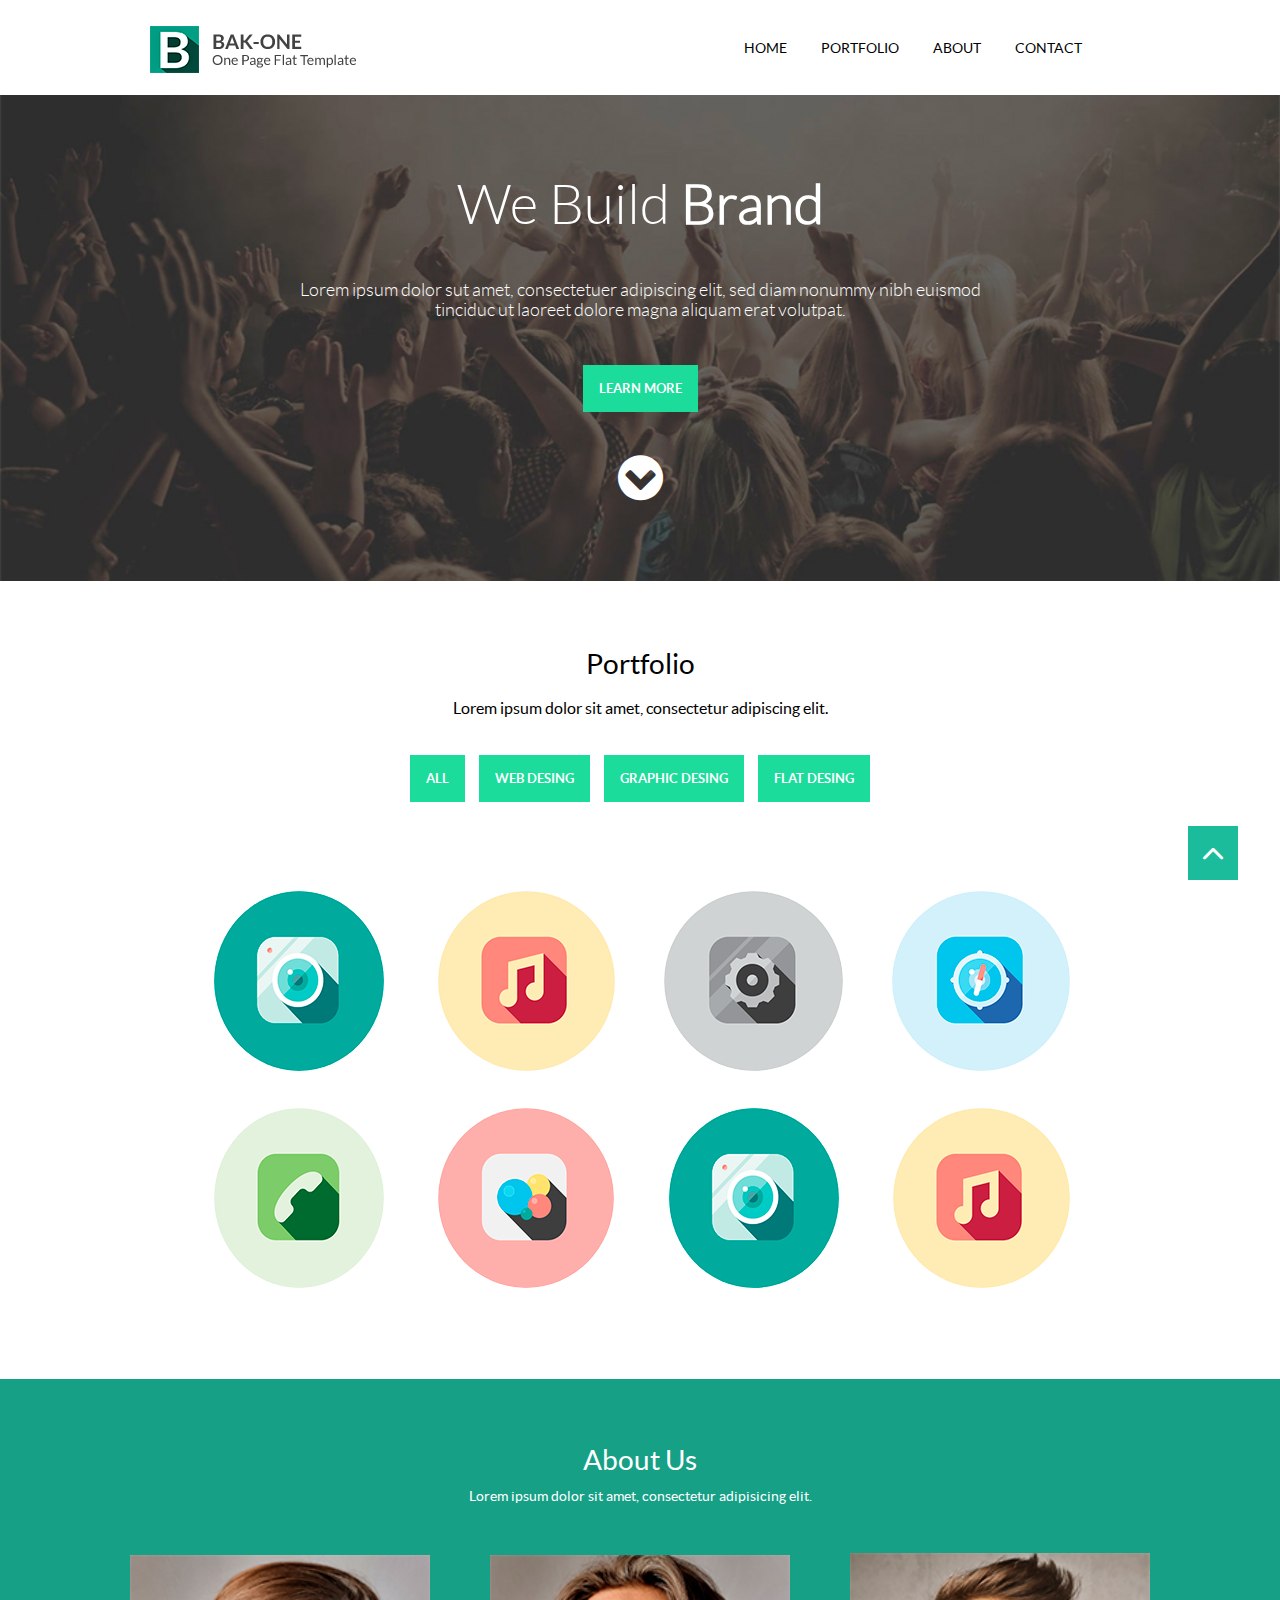
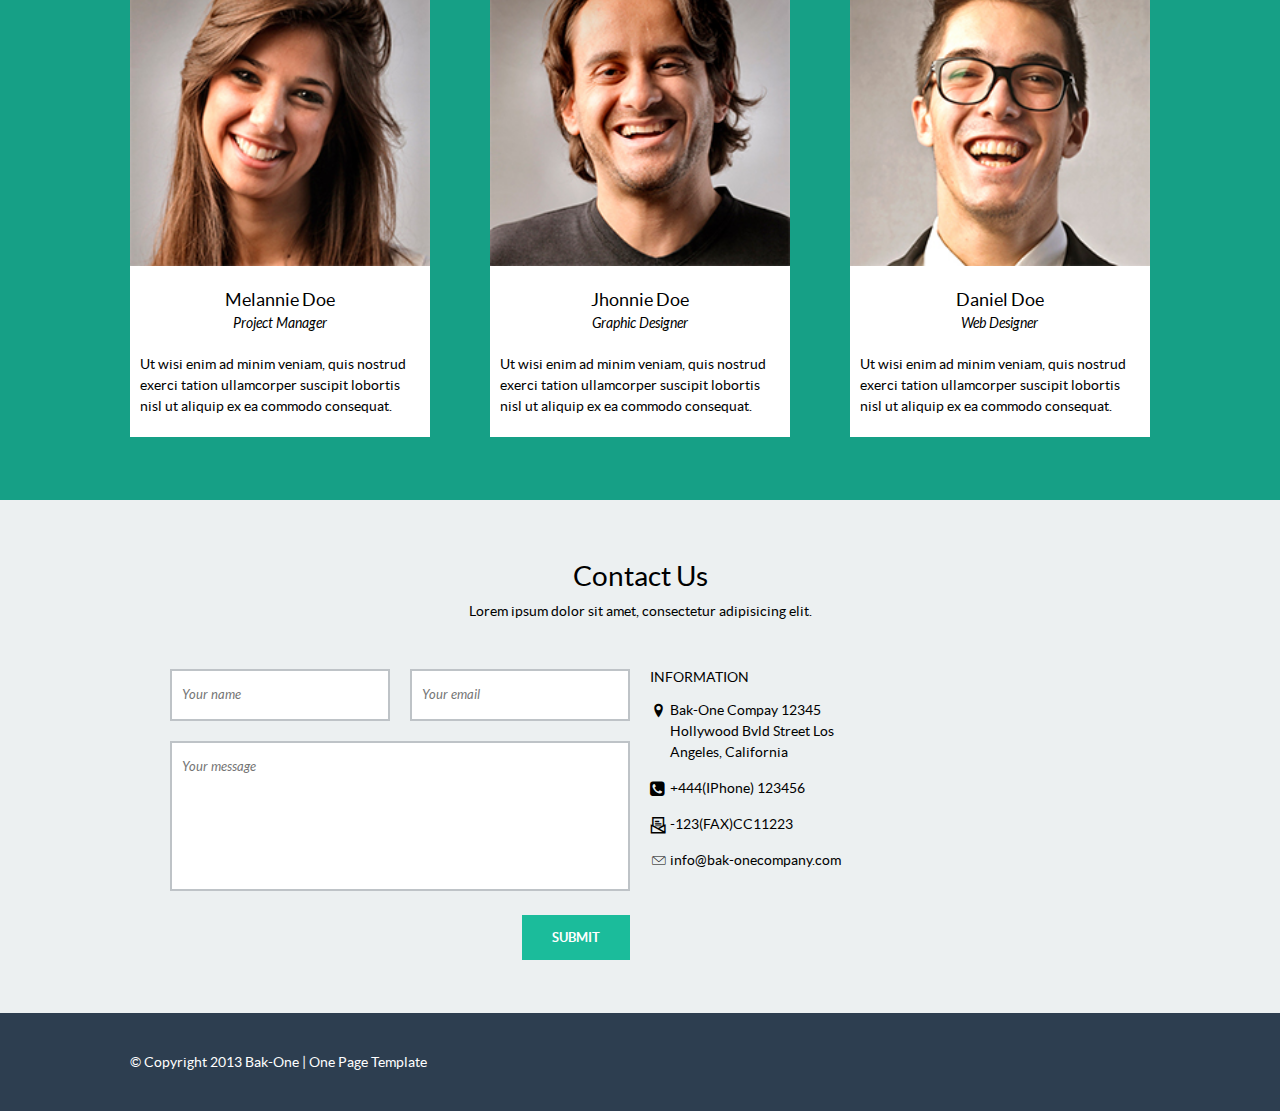
==== index.html @ 8ab2c589 "first commit" ====
<!DOCTYPE html>
<html lang="ru">
<head>
	<meta charset="UTF-8">
	<meta name="viewport" content="width=device-width,initial-scale=1">
	<title>Document</title>
	<link rel="stylesheet" href="css/style.css">
</head>
<body>
	<div class="wapper">
		<header>
			<section class="navbar container">
				<div class="logo">
					<a href="#"><img src="image/logo.png" alt="logo"></a>
				</div>
				<div class="nav">
					<ul>
						<li class="item"><a href="#">home</a></li>
						<li class="item"><a href="#">portfolio</a></li>
						<li class="item"><a href="#">about</a></li>
						<li class="item"><a href="#">contact</a></li>
					</ul>
				</div>
				<div class="hamburger-menu">
					<input id="menu-toggle" type="checkbox"/>
					<label class="menu-btn"	for="menu-toggle">
						<span></span>
					</label>
					<ul class="menu-box">
						<li class="item"><a href="#">home</a></li>
						<li class="item"><a href="#">portfolio</a></li>
						<li class="item"><a href="#">about</a></li>
						<li class="item"><a href="#">contact</a></li>
					</ul>
				</div>
			</section>
			<div class="up-arrow"><a  class="icon-up-arrow" href="#"></a></div>
			<section class="jumbotron">
				<div class="container">
					<div class="text">
						<h1>We Build <span>Brand</span></h1>
						<p> Lorem ipsum dolor sut amet, consectetuer adipiscing elit, sed diam nonummy nibh euismod tinciduc ut laoreet dolore magna aliquam erat volutpat.
						</p>
						<a href="#">learn more</a>	
						<div><a class="icon-down" href="#down"></a></div>			
					</div>
				</div>
			</section>
		</header>
		<main>
			<section class="portfolio clearfix container">
				<div class="title">
					<div class="title-port">
						<a name="down" href="#"></a>
						<h1>Portfolio</h1>
						<span>Lorem ipsum dolor sit amet, consectetur adipiscing elit.</span>
					</div>
					<ul>
						<li class="nav-filtr"><a href="#">all</a></li>
						<li class="nav-filtr"><a href="#">web desing</a></li>
						<li class="nav-filtr"><a href="#">graphic desing</a></li>
						<li class="nav-filtr"><a href="#">flat desing</a></li>
					</ul>
				</div>
				<div class="all-col">
					<ul>
						<div class="col">
							<li>
								<a href="#"><img src="image/col-1.png" alt="">
									<div class="search icon-search">
										<div class="t-search">
											<p>Exsample Title</p>
											<p>Web Desing</p>
										</div>
									</div>
									
								</a>
							</li>
						</div>
						<div class="col">
							<li>
								<a href="#"><img src="image/col-2.png" alt="">
									<div class="search icon-search">
										<div class="t-search">
											<p>Exsample Title</p>
											<p>Web Desing</p>
										</div>
									</div>
								</a>
							</li>
						</div>
						<div class="col">
							<li>
								<a href="#"><img src="image/col-3.png" alt="">
									<div class="search icon-search">
										<div class="t-search">
											<p>Exsample Title</p>
											<p>Web Desing</p>
										</div>
									</div>
								</a>
							</li>
						</div>
						<div class="col">
							<li>
								<a href="#"><img src="image/col-4.png" alt="">
									<div class="search icon-search">
										<div class="t-search">
											<p>Exsample Title</p>
											<p>Web Desing</p>
										</div>
									</div>
								</a>
							</li>
						</div>
						<div class="col">
							<li>
								<a href="#"><img src="image/col-5.png" alt="">
									<div class="search icon-search">
										<div class="t-search">
											<p>Exsample Title</p>
											<p>Web Desing</p>
										</div>
									</div>
								</a>
							</li>
						</div>
						<div class="col">
							<li>
								<a href="#"><img src="image/col-6.png" alt="">
									<div class="search icon-search">
										<div class="t-search">
											<p>Exsample Title</p>
											<p>Web Desing</p>
										</div>
									</div>
								</a>
							</li>
						</div>
						<div class="col">
							<li>
								<a href="#"><img src="image/col-7.png" alt="">
									<div class="search icon-search">
										<div class="t-search">
											<p>Exsample Title</p>
											<p>Web Desing</p>
										</div>
									</div>
								</a>
							</li>
						</div>
						<div class="col">
							<li>
								<a href="#"><img src="image/col-8.png" alt="">
									<div class="search icon-search">
										<div class="t-search">
											<p>Exsample Title</p>
											<p>Web Desing</p>
										</div>
									</div>
								</a>
							</li>
						</div>
					</ul>
				</div>
			</section>
			<section class=" section-2 clearfix ">
			<div class="container">
				<div class="about-us">
					<h2>About Us</h2>	
					<p>Lorem ipsum dolor sit amet, consectetur adipisicing elit.</p>
				</div>
				<div class="all-people">				
					<div class="col-ava">
						<div class="staff">
							<div class="photo"><img src="image/ava-1.jpg" alt="Melannie Doe">
								<div class="social-holder">
									<ul>
										<li class="network"><a href="#"><i class="icon-fb"></i></a></li>
										<li class="network"><a href="#"><i class="icon-tw"></i></a></li>
										<li class="network"><a href="#"><i class="icon-google"></i></a></li>
										<li class="network"><a href="#"><i class="icon-global"></i></a></li>
									</ul>
								</div>
							</div>
							<div>
								<h3>Melannie Doe</h3><p>Project Manager</p>
								<span>Ut wisi enim ad minim veniam, quis nostrud exerci tation ullamcorper suscipit lobortis nisl ut aliquip ex ea commodo consequat.</span>	
							</div>
						</div>	
					</div>
					<div class="col-ava">
						<div class="staff">						
							<div class="photo"><img src="image/ava-2.jpg" alt="Jhonie Doe">
								<div class="social-holder">
									<ul>
										<li class="network"><a href="#"><i class="icon-fb"></i></a></li>
										<li class="network"><a href="#"><i class="icon-tw"></i></a></li>
										<li class="network"><a href="#"><i class="icon-google"></i></a></li>
										<li class="network"><a href="#"><i class="icon-global"></i></a></li>
									</ul>
								</div>
							</div>	
							<div>	
								<h3>Jhonnie Doe</h3><p>Graphic Designer</p>
								<span>Ut wisi enim ad minim veniam, quis nostrud exerci tation ullamcorper suscipit lobortis nisl ut aliquip ex ea commodo consequat.</span>
							</div>
						</div>					
					</div>
					<div class="col-ava">
						<div class="staff">						
							<div class="photo"><img src="image/ava-3.jpg" alt="Daniel Doe">
								<div class="social-holder">
									<ul>
										<li class="network"><a href="#"><i class="icon-fb"></i></a></li>
										<li class="network"><a href="#"><i class="icon-tw"></i></a></li>
										<li class="network"><a href="#"><i class="icon-google"></i></a></li>
										<li class="network"><a href="#"><i class="icon-global"></i></a></li>
									</ul>
								</div>
							</div>
							<div>
								<h3>Daniel Doe</h3>	
								<p>Web Designer</p>
								<span>Ut wisi enim ad minim veniam, quis nostrud exerci tation ullamcorper suscipit lobortis nisl ut aliquip ex ea commodo consequat.</span>
							</div>
						</div>			
					</div>					
				</div>
			</div>	
			</section>	
			<section class=" section-3 clearfix ">
				<div class="contact-us container">
					<div class="description">
						<h2>Contact Us</h2>
						<p>Lorem ipsum dolor sit amet, consectetur adipisicing elit.</p>
					</div>
					<div class="form-info">
						<div class="contact-col">
							<form action="#">
								<div class="row-date">
									<div class="col-date">
										<input class="date" type="text" placeholder="Your name">
									</div>
									<div class="col-date">
										<input class="date" type="email" placeholder="Your email">
									</div>
								</div>
								<textarea name="text" id="textarea" placeholder="Your message" cols="30"></textarea>
								<div class="btn"><input class="submit" type="submit" value="submit"></div>					
							</form>
						</div>
						<div class="contact-col">
							<div class="col-info">
								<h4>information</h4>
								<ul>
									<li class="information"><i class=" icon icon-location"></i><a href="#">Bak-One Compay 12345 Hollywood Bvld Street Los Angeles, California</a></li>
									<li class="information"><i class="icon icon-phone"></i><a href="#">+444(IPhone) 123456</a></li>
									<li class="information"><i class="icon icon-fax"></i><a href="#">-123(FAX)CC11223</a></li>
									<li class="information"><i class="icon icon-mail"></i><a href="#">info@bak-onecompany.com</a></li>
								</ul>
							</div>
						</div>
					</div>							
				</div>
			</section>	
			<footer class="clearfix">
				<div class="container"><a class="copy" href="#">&copy Copyright 2013 Bak-One | One Page Template</a></div>			
			</footer>	
		</main>		
	</div>	
</body>
</html>
---- css/style.css ----
* {
	margin: 0;
	padding: 0;
	box-sizing: border-box;
	/*../fonts/icomoon*/
}

@font-face {
  font-family: 'icomoon';
  src:  url('../fonts/icomoon/icomoon.eot?9xxad3');
  src:  url('../fonts/icomoon/icomoon.eot?9xxad3#iefix') format('embedded-opentype'),
    url('../fonts/icomoon/icomoon.ttf?9xxad3') format('truetype'),
    url('../fonts/icomoon/icomoon.woff?9xxad3') format('woff'),
    url('../fonts/icomoon/icomoon.svg?9xxad3#icomoon') format('svg');
  font-weight: normal;
  font-style: normal;
  font-display: block;
}

[class^="icon-"], [class*=" icon-"] {
  /* use !important to prevent issues with browser extensions that change fonts */
  font-family: 'icomoon' !important;
  speak: none;
  font-style: normal;
  font-weight: normal;
  font-variant: normal;
  text-transform: none;
  line-height: 1;

  /* Better Font Rendering =========== */
  -webkit-font-smoothing: antialiased;
  -moz-osx-font-smoothing: grayscale;
}

.icon-up-arrow:before {
  content: "\e906";
}
.icon-fax:before {
  content: "\e905";
}
.icon-down:before {
  content: "\e907";
}
.icon-phone:before {
  content: "\e901";
}
.icon-mail:before {
  content: "\e902";
}
.icon-global:before {
  content: "\e904";
}
.icon-location:before {
  content: "\e903";
}
.icon-google:before {
  content: "\e900";
}
.icon-search:before {
  content: "\e986";
}
.icon-fb:before {
  content: "\ea90";
}
.icon-tw:before {
  content: "\ea96";
}

.icon-search:before {
	opacity: 0.5;
	display: inline-block;
	vertical-align: top;
	font-size: 25px;
  	content: "\e986";
  	border: 1px solid rgba(64, 64, 64, 0.5);
    border-radius: 50%;
    padding: 10px;
    background: rgba(64, 64, 64, 0.5);
    color: #fff;
  }

 .icon-up-arrow {
 	position: fixed;
 	z-index: 1;
 	right: 0;
 	bottom: 0;
 	margin:20px 42px;
 	background-color: red;
 	padding:17px 15px;
 	font-size: 20px;
 	text-decoration: none;
 	color: #fff;
 	background-color:rgb(27, 188, 155);
 }

.icon-location:before, .icon-phone:before, .icon-fax:before, .icon-mail:before{ 
  font-size: 17px;
  vertical-align: middle;
}
/*! Generated by Font Squirrel (https://www.fontsquirrel.com) on November 17, 2019 */
@font-face {
    font-family: 'Lato Bold';
    src: url('../fonts/lato/lato-bold-webfont.eot');
    src: url('../fonts/lato/lato-bold-webfont.eot?#iefix') format('embedded-opentype'),
         url('../fonts/lato/lato-bold-webfont.woff2') format('woff2'),
         url('../fonts/lato/lato-bold-webfont.woff') format('woff'),
         url('../fonts/lato/lato-bold-webfont.ttf') format('truetype'),
         url('../fonts/lato/lato-bold-webfont.svg#latobold') format('svg');
    font-weight: normal;
    font-style: normal;

}

@font-face {
    font-family: 'Lato Italic';
    src: url('../fonts/lato/lato-italic-webfont.eot');
    src: url('../fonts/lato/lato-italic-webfont.eot?#iefix') format('embedded-opentype'),
         url('../fonts/lato/lato-italic-webfont.woff2') format('woff2'),
         url('../fonts/lato/lato-italic-webfont.woff') format('woff'),
         url('../fonts/lato/lato-italic-webfont.ttf') format('truetype'),
         url('../fonts/lato/lato-italic-webfont.svg#latoitalic') format('svg');
    font-weight: normal;
    font-style: normal;

}

@font-face {
    font-family: 'Lato Ligth';
    src: url('../fonts/lato/lato-light-webfont.eot');
    src: url('../fonts/lato/lato-light-webfont.eot?#iefix') format('embedded-opentype'),
         url('../fonts/lato/lato-light-webfont.woff2') format('woff2'),
         url('../fonts/lato/lato-light-webfont.woff') format('woff'),
         url('../fonts/lato/lato-light-webfont.ttf') format('truetype'),
         url('../fonts/lato/lato-light-webfont.svg#latolight') format('svg');
    font-weight: normal;
    font-style: normal;

}

@font-face {
    font-family: 'Lato Regular';
    src: url('../fonts/lato/lato-regular-webfont.eot');
    src: url('../fonts/lato/lato-regular-webfont.eot?#iefix') format('embedded-opentype'),
         url('../fonts/lato/lato-regular-webfont.woff2') format('woff2'),
         url('../fonts/lato/lato-regular-webfont.woff') format('woff'),
         url('../fonts/lato/lato-regular-webfont.ttf') format('truetype'),
         url('../fonts/lato/lato-regular-webfont.svg#latoregular') format('svg');
    font-weight: normal;
    font-style: normal;

}

.icon-down {
  	font-size: 45px;
	text-decoration: none;
	color: #fff;
 }

.icon-down:hover {
	opacity: 0.8;
}

.container {
	max-width: 1020px;
	margin: 0 auto;
}

.wapper {
	min-width: 320px;
}

.clearfix:before {
	content: "";
	display: block;
	height: 0;
	clear: both;
	visibility: hidden;
}

.hamburger-menu {
	display: none;
}

.navbar {
	position: relative;
	display: block;
	}

.logo > a {
	display: inline-block;
	padding: 26px 0 22px 20px;
}

.logo img {
	display: inline-block;
    width: 100%;
    height: 100%;
    vertical-align: top;
}

.nav {
	position: absolute;
	font-size: 0;
	right: 5%;
	top:50%;
	transform: translateY(-50%);
}

.item {
	display: inline-block;
	margin:0 3px;
}

.item > a {
	display: inline-block;
	padding: 10px 13px ;
	border: 1px solid transparent;
	text-transform: uppercase;
	text-decoration: none;
	color: #000;
	font-size: 14px;
	font-family: Lato Regular, sant-serif ;
}

.item > a:hover {
	border: 1px solid #1BDC9B;
	background-color: #1BDC9B;
	color:#fff;
}

.jumbotron {
	color:#fff;
	text-align: center;
	background-image: url(../image/back-g.jpg);
	background-position: center;
	background-size: cover;
	background-repeat: no-repeat;
}

.jumbotron > img {
	position: relative;
	width: 100%;
}

.text {
	padding: 80px 160px;
	
}

.text h1 {
	font-size: 55px;
	margin-bottom: 45px;
	font-family: Lato Ligth;
	font-weight: 300;
}

.text h1 > span {
	font-weight: 700;
}

h1 + p {
	font-family: Lato Ligth, sant-serif ;
	font-size: 18px;
	margin-bottom: 45px;
}

p ~ a, .nav-filtr > a {
	display: inline-block;
	color: inherit;
	text-decoration: none;
	font-family: Lato Bold, sant-serif;
	font-size: 13px;
	text-transform: uppercase;
	border: 1px solid #1BDC9B;
	padding: 15px;
	background-color: #1BDC9B;
	margin-bottom: 43px;
}

.nav-filtr > a {
	color: #fff;
}

p ~ a:hover {
	opacity: 0.8;
}

.portfolio {
	padding: 55px;
}

.title {
	text-align: center;
	margin-bottom: 45px;
}

.title-port {
	margin-bottom: 30px;
	line-height: 2;
}

h1 + span {
	font-family:Lato Regular;
	font-size: 16px;
}

.title-port > h1, .about-us h2, .description h2  {
	font-family:Lato Regular;
	font-size: 28px;
	color: #000;
	font-weight: 400;
}

.all-col {
	font-size: 0;
}

.nav-filtr {
	display: inline-block;
	margin: 0 5px;
}

.col {
	position: relative;
	display: inline-block;
	width: 25%;
	margin-bottom: 35px;
	text-align: center;
}

.search {
	position: absolute;
	padding: 30px 10px;
	opacity: 0;
     background: rgba(22, 160, 134, 0.75);
	 right: 0px;
	 left: 0px;
	 top: 0px;
	 bottom: 0px;
	 border: 1px solid rgba(22, 160, 134, 0.75);
	 border-radius: 100%;
}

.t-search {
	display: block;
    padding-top: 15px;
	font-size: 18px;
	font-family:Lato Regular;
	color: #fff;
	line-height: 1.5;
}

.t-search p + p {
	font-size: 14px;
}

.col > li {
	display: inline-block;
	position: relative;
}

 .col > li > a {
	display: block;
	position: relative;
	overflow: hidden;
    border: 1px solid transparent;
    border-radius: 100%;
}

.col img {
	max-width: 100%;
	width: 100%;
	height: 100%;
	vertical-align: top;
}

.search:hover {
	opacity: 1;
	transition: 0.7s;
}

.section-2 {
	background: rgb(22, 160, 134);
	padding: 58px;
}

.about-us, .description  {
	text-align: center;
	margin-bottom: 45px;
	line-height: 1.7;
}

.about-us h2 {
	color: #fff;
} 

h2 + p {
	font-family: Lato Regular;
	font-size: 14px;
	color: #fff;
}

.all-people {
	font-size: 0;
	margin: 0 -30px;
}

.col-ava {
	display: inline-block;
	text-align: center;
	width: 33.33%;
	padding:0 30px;
	margin-bottom: 5px;
	font-size: 14px;
}

.staff {
	background: rgb(256, 256, 256);
	line-height: 1.5;
}

.col-ava > a, .col-ava img {
	width: 100%;
	display: inline-block;
	vertical-align: top;
}

.staff h3 {
	font-family: Lato Regular;
	font-weight: 400;
	font-size: 18px;
}

.photo {
	display: block;
	position: relative;
}

.photo + div {
	padding: 20px 10px;
}

h3 ~ p {
	font-family: Lato Italic;
	font-size: 14px;
	margin-bottom: 20px;
}

h3 ~ span {
	display: block;
	text-align: left;
	font-family: Lato Regular;
	font-size: 14px;
}

.social-holder {
	opacity: 0;
	position: absolute;
	font-size: 0;
	left: 0;
	right: 0;
    top: 50%;
    transform: translateY(-50%);
}

.network {
	display: inline-block;
}

.network > a {
	display: inline-block;
	color: #fff;
    text-decoration: none;
    padding: 6px 10px;
    background: rgba(22, 160, 134, 0.75);
	font-size: 29px;
}

.staff:hover .social-holder {
	opacity: 1;
	transition: 0.7s;
}

.section-3 {
	background: rgb(236, 240, 241);
}

.contact-us {
	padding: 53px 40px;
}

.description > p {
	color: #000;
}

.form-info {
	font-size: 0;
	margin:0 -10px;
}

.contact-col {
	display: inline-block;
	padding:0 10px;
	vertical-align: top;
	width: 50%; 
	font-size: 14px;
}

.col-info {
	width: 45%;
}

h4 {
	text-transform: uppercase;
	font-family: Lato Regular;
	font-weight: 400;
	margin-bottom: 15px;
}

.date, textarea {
	outline: none;
	padding: 16px 10px;
	border: 2px solid #bec3c7;
	font-family: Lato Italic;
	width: 100%;
	max-width: 100%;
}

#textarea {
	resize: none;
	height: 150px;
}

.row-date {
	margin: 0 -10px;
	font-size: 0;
}

.col-date {
	display: inline-block;
	width: 50%;
	font-size: 14px;
	padding:0 10px;
	margin-bottom: 20px;
}	

input + input {
	margin-left: 20px;
}

.contact-col a {
	display: inline-block;
	font-size: 14px;
	font-family: Lato Regular;
	text-decoration: none;
	color: inherit;
}

.icon {
	position: absolute;
	display: inline-block;
	top: 2px;
	left:0;
}

.information {
	position: relative;
	display: inline-block;
	list-style: none;
	line-height: 1.5;
	padding-left: 20px;
	margin-bottom: 15px;
}


.information:first-child {
	line-height: 1.5;
}

.submit {
	    float:right;
	    font-family: Lato Bold;
	    font-size: 13px;
	    text-transform: uppercase;
	    color: #fff;
	    background-color: rgb(27, 188, 155);
	    padding:15px 30px;
	    margin-top: 20px;
	    border:0;
	    outline: none;
	    cursor: pointer;
}

footer {
	padding:40px 0;
	background-color: rgb(45, 62, 80);
}

.copy {
	color:#fff;
	font-family: Lato Regular;
	font-size: 14px;
	text-decoration: none;
}

@media (max-width: 1024px) {
	.all-col ul {
		display: flex;
		flex-wrap: wrap;
		justify-content: center;
	}

	.col {
		width: 33.33%;
	}

	.network > a {
		padding: 0px 5px;
	}

	.up-arrow {
		display: none;
	}

	.col-info {
		width: 60%;
	}
}

@media (max-width: 768px) {
	.social-holder {
		display: none;
	}
	.nav {
		display: none;
	}

	.navbar {
		font-size: 0;
	}

	.hamburger-menu {
		width: 50%;
		display: inline-block;
		position:relative;
	}

	#menu-toggle {
		opacity: 0;
	}

	.menu-btn {
		position: absolute;
    	left: 85%;
		display: flex;
		align-items: center;
		width: 25px;
		height: 25px;
		cursor: pointer;
		z-index: 1;
	}

	.menu-btn > span,
	.menu-btn > span::before,
	.menu-btn > span::after {
		display: block;
		position: absolute;
		width: 100%;
		border-radius: 4px;
		height: 3px;
		background-color: #1BDC9B;
	}

	.menu-btn > span::before {
		content: "";
		top: -8px;
	}

	.menu-btn > span::after {
		content: "";
		top: 8px;
	}

	.menu-box {
		position: absolute;
	    left: -200%;
	    width: 120px;
	    padding-top: 25px;
	    padding-bottom: 2px;
	    border-radius: 5px;
	    transform: translateX(-50%);
	    text-align: center;
		background-color:#8FBC8F;
		visibility: hidden;
		box-shadow: 3px 3px 10px #000;
	}

	.item {
		width: 100%;
		margin: 0;
	}

	.item > a {
		width: 100%;
	}

	.item:hover {
		background-color: green;
	}

	#menu-toggle:checked ~ .menu-btn > span {
		transform:rotate(45deg);
	}

	#menu-toggle:checked ~ .menu-btn > span:before {
		background-color: #fff;
		top: 0;
		transform: rotate(0);
	}

	#menu-toggle:checked ~ .menu-btn > span::after {		
		background-color: #fff;
		top: 0;
		transform: rotate(90deg);
	}
	#menu-toggle:checked ~ .menu-box {
		visibility: visible;
		left: 75%;
	}

	.logo {
		width: 50%;
		display: inline-block;
	}
	.up-arrow {
		display: none;
	}

	.text {
		padding:40px 10px;
	}

	.all-col ul {
		margin:0 10px;
	}

	.all-col .col {
		padding:0 10px;
	}

	.title li {
		display: block;
	}

	.title a {
		width: 100%;
		margin-bottom: 25px;
	}

	.col {
		width: 50%;
	}

	.col-ava {
		width: 100%;
	}

	.staff {
		width: 70%;
    	margin: 0 auto;
    	margin-bottom: 25px;
	}

	.search {
		display: none;
	}

	.section-2 {
		padding: 45px;
	}

	.contact-col {
		width: 100%;
	}

	.submit {
		float: none;
		padding: 10px;
	}

	.btn {
		text-align: center;
	}

	.col-info {
   	 	width: 100%
	}

	h4 {
		text-align: center;
		margin-bottom: 15px;
	}

	.information {
		display: block;
		margin-bottom: 10px;
	}

	.contact-col {
		margin-bottom: 20px;
	}
}

@media (max-width: 480px) {
	.all-col ul {
		display: inline-block;
	}
	
	.nav {
		visibility: hidden;
	}

	.navbar > a {
		text-align: center;
	}

	.title a {
		width: 100%;
		padding:10px;
		margin-bottom: 25px;
	}	

	.staff {
		width: 100%;
    	margin: 0 auto;
    	margin-bottom: 20px;
	}

	.photo + div {
		padding: 10px;
	}

	.col-date {
		display: block;
		width: 100%;
	}

	.text h1 {
		font-size: 35px;
	}

	h1 + p {
		font-size: 16px;
	}

	p ~ a {
		padding: 10px;
	}

	.portfolio {
	padding: 30px;
	}

	.all-col .col {
		padding:0 5px;
	}

	.menu-box {
		/*width: 88px;*/
	}

	.item > a {
		padding:5px 17px;
	}

	#menu-toggle:checked ~ .menu-box {
		left: 65%;
	}

	.menu-btn {
		left: 79%;
	}
}
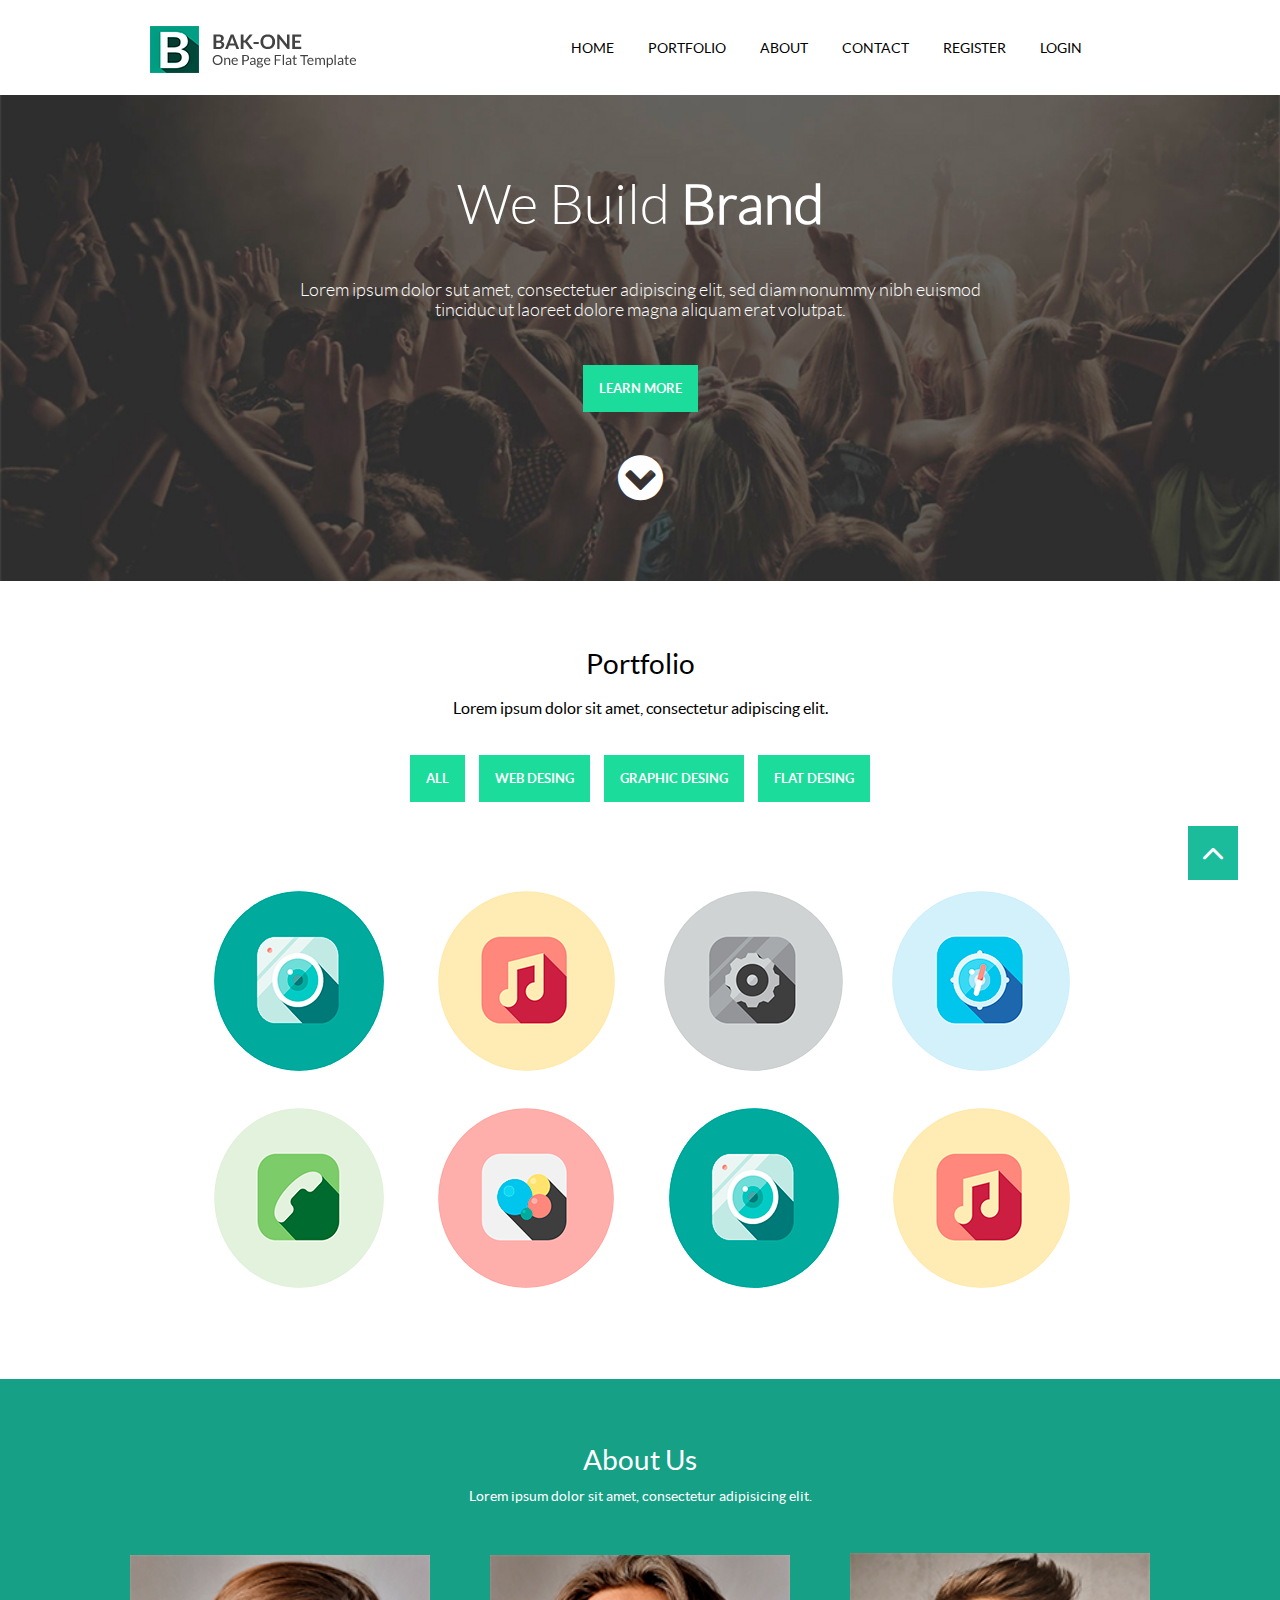
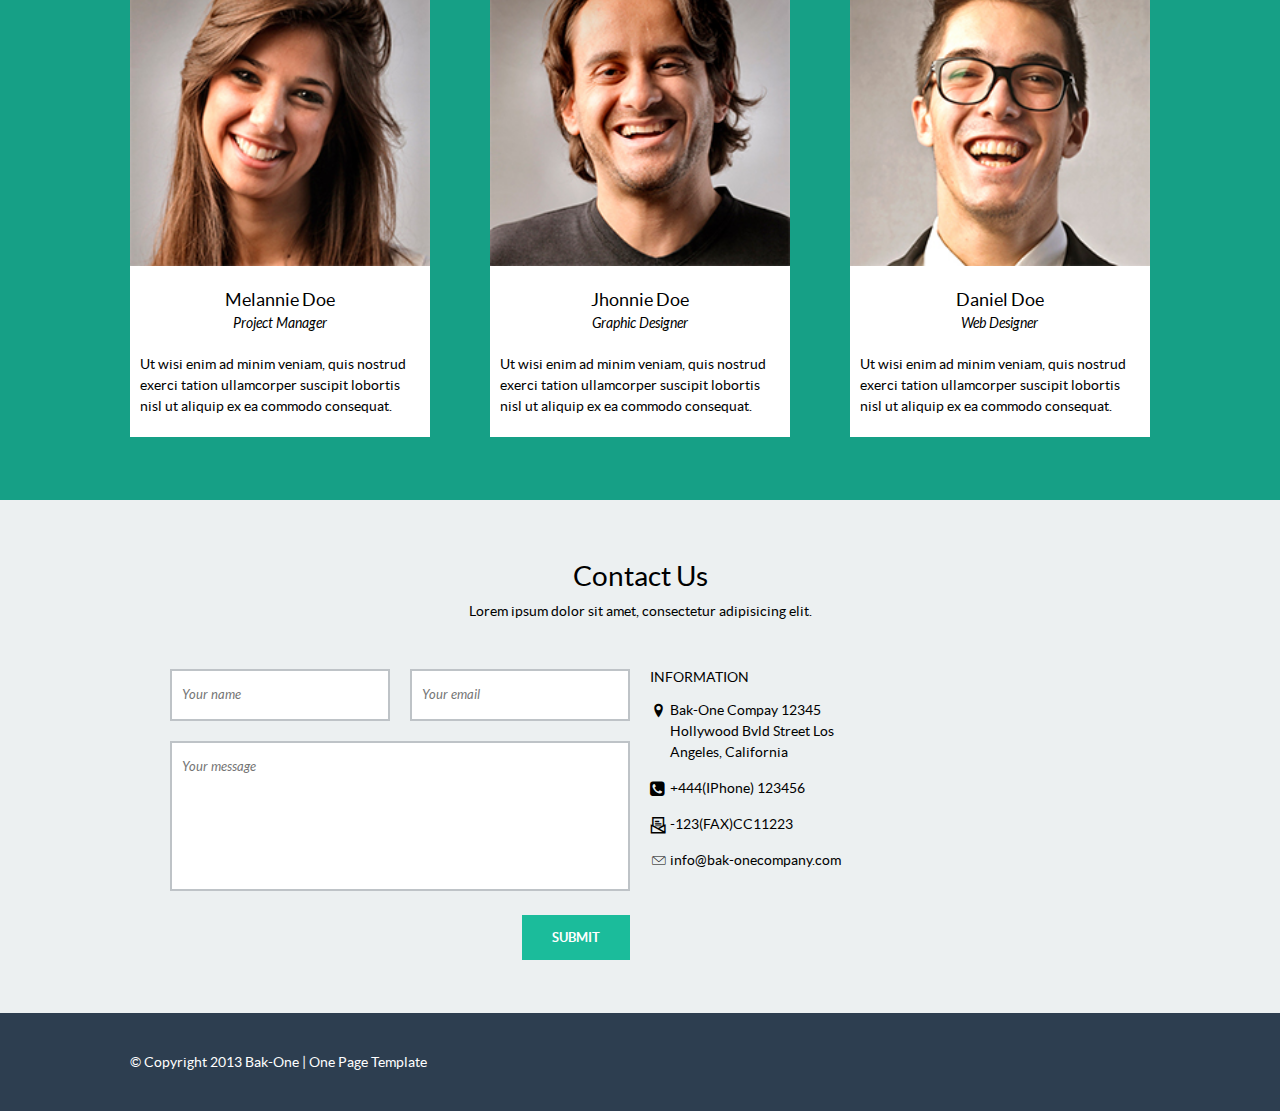
==== commit 6840b74e: "update project" ====
--- a/index.html
+++ b/index.html
@@ -19,6 +19,8 @@
 						<li class="item"><a href="#">portfolio</a></li>
 						<li class="item"><a href="#">about</a></li>
 						<li class="item"><a href="#">contact</a></li>
+						<li class="item"><a href="register.html">register</a></li>
+						<li class="item"><a href="login.html">login</a></li>
 					</ul>
 				</div>
 				<div class="hamburger-menu">
@@ -31,6 +33,8 @@
 						<li class="item"><a href="#">portfolio</a></li>
 						<li class="item"><a href="#">about</a></li>
 						<li class="item"><a href="#">contact</a></li>
+						<li class="item"><a href="#">register</a></li>
+						<li class="item"><a href="#">login</a></li>
 					</ul>
 				</div>
 			</section>
@@ -41,8 +45,8 @@
 						<h1>We Build <span>Brand</span></h1>
 						<p> Lorem ipsum dolor sut amet, consectetuer adipiscing elit, sed diam nonummy nibh euismod tinciduc ut laoreet dolore magna aliquam erat volutpat.
 						</p>
-						<a href="#">learn more</a>	
-						<div><a class="icon-down" href="#down"></a></div>			
+						<a href="#">learn more</a>
+						<div><a class="icon-down" href="#down"></a></div>
 					</div>
 				</div>
 			</section>
@@ -73,7 +77,7 @@
 											<p>Web Desing</p>
 										</div>
 									</div>
-									
+
 								</a>
 							</li>
 						</div>
@@ -167,10 +171,10 @@
 			<section class=" section-2 clearfix ">
 			<div class="container">
 				<div class="about-us">
-					<h2>About Us</h2>	
+					<h2>About Us</h2>
 					<p>Lorem ipsum dolor sit amet, consectetur adipisicing elit.</p>
 				</div>
-				<div class="all-people">				
+				<div class="all-people">
 					<div class="col-ava">
 						<div class="staff">
 							<div class="photo"><img src="image/ava-1.jpg" alt="Melannie Doe">
@@ -185,12 +189,12 @@
 							</div>
 							<div>
 								<h3>Melannie Doe</h3><p>Project Manager</p>
-								<span>Ut wisi enim ad minim veniam, quis nostrud exerci tation ullamcorper suscipit lobortis nisl ut aliquip ex ea commodo consequat.</span>	
-							</div>
-						</div>	
+								<span>Ut wisi enim ad minim veniam, quis nostrud exerci tation ullamcorper suscipit lobortis nisl ut aliquip ex ea commodo consequat.</span>
+							</div>
+						</div>
 					</div>
 					<div class="col-ava">
-						<div class="staff">						
+						<div class="staff">
 							<div class="photo"><img src="image/ava-2.jpg" alt="Jhonie Doe">
 								<div class="social-holder">
 									<ul>
@@ -200,15 +204,15 @@
 										<li class="network"><a href="#"><i class="icon-global"></i></a></li>
 									</ul>
 								</div>
-							</div>	
-							<div>	
+							</div>
+							<div>
 								<h3>Jhonnie Doe</h3><p>Graphic Designer</p>
 								<span>Ut wisi enim ad minim veniam, quis nostrud exerci tation ullamcorper suscipit lobortis nisl ut aliquip ex ea commodo consequat.</span>
 							</div>
-						</div>					
+						</div>
 					</div>
 					<div class="col-ava">
-						<div class="staff">						
+						<div class="staff">
 							<div class="photo"><img src="image/ava-3.jpg" alt="Daniel Doe">
 								<div class="social-holder">
 									<ul>
@@ -220,15 +224,15 @@
 								</div>
 							</div>
 							<div>
-								<h3>Daniel Doe</h3>	
+								<h3>Daniel Doe</h3>
 								<p>Web Designer</p>
 								<span>Ut wisi enim ad minim veniam, quis nostrud exerci tation ullamcorper suscipit lobortis nisl ut aliquip ex ea commodo consequat.</span>
 							</div>
-						</div>			
-					</div>					
-				</div>
-			</div>	
-			</section>	
+						</div>
+					</div>
+				</div>
+			</div>
+			</section>
 			<section class=" section-3 clearfix ">
 				<div class="contact-us container">
 					<div class="description">
@@ -247,7 +251,7 @@
 									</div>
 								</div>
 								<textarea name="text" id="textarea" placeholder="Your message" cols="30"></textarea>
-								<div class="btn"><input class="submit" type="submit" value="submit"></div>					
+								<div class="btn"><input class="submit" type="submit" value="submit"></div>
 							</form>
 						</div>
 						<div class="contact-col">
@@ -261,13 +265,13 @@
 								</ul>
 							</div>
 						</div>
-					</div>							
-				</div>
-			</section>	
+					</div>
+				</div>
+			</section>
 			<footer class="clearfix">
-				<div class="container"><a class="copy" href="#">&copy Copyright 2013 Bak-One | One Page Template</a></div>			
-			</footer>	
-		</main>		
-	</div>	
+				<div class="container"><a class="copy" href="#">&copy Copyright 2013 Bak-One | One Page Template</a></div>
+			</footer>
+		</main>
+	</div>
 </body>
-</html>+</html>
--- a/css/style.css
+++ b/css/style.css
@@ -1,111 +1,122 @@
 * {
-	margin: 0;
-	padding: 0;
-	box-sizing: border-box;
-	/*../fonts/icomoon*/
+    margin: 0;
+    padding: 0;
+    box-sizing: border-box;
+
 }
 
 @font-face {
-  font-family: 'icomoon';
-  src:  url('../fonts/icomoon/icomoon.eot?9xxad3');
-  src:  url('../fonts/icomoon/icomoon.eot?9xxad3#iefix') format('embedded-opentype'),
+    font-family: 'icomoon';
+    src: url('../fonts/icomoon/icomoon.eot?9xxad3');
+    src: url('../fonts/icomoon/icomoon.eot?9xxad3#iefix') format('embedded-opentype'),
     url('../fonts/icomoon/icomoon.ttf?9xxad3') format('truetype'),
     url('../fonts/icomoon/icomoon.woff?9xxad3') format('woff'),
     url('../fonts/icomoon/icomoon.svg?9xxad3#icomoon') format('svg');
-  font-weight: normal;
-  font-style: normal;
-  font-display: block;
+    font-weight: normal;
+    font-style: normal;
+    font-display: block;
 }
 
 [class^="icon-"], [class*=" icon-"] {
-  /* use !important to prevent issues with browser extensions that change fonts */
-  font-family: 'icomoon' !important;
-  speak: none;
-  font-style: normal;
-  font-weight: normal;
-  font-variant: normal;
-  text-transform: none;
-  line-height: 1;
-
-  /* Better Font Rendering =========== */
-  -webkit-font-smoothing: antialiased;
-  -moz-osx-font-smoothing: grayscale;
+    /* use !important to prevent issues with browser extensions that change fonts */
+    font-family: 'icomoon' !important;
+    speak: none;
+    font-style: normal;
+    font-weight: normal;
+    font-variant: normal;
+    text-transform: none;
+    line-height: 1;
+
+    /* Better Font Rendering =========== */
+    -webkit-font-smoothing: antialiased;
+    -moz-osx-font-smoothing: grayscale;
 }
 
 .icon-up-arrow:before {
-  content: "\e906";
-}
+    content: "\e906";
+}
+
 .icon-fax:before {
-  content: "\e905";
-}
+    content: "\e905";
+}
+
 .icon-down:before {
-  content: "\e907";
-}
+    content: "\e907";
+}
+
 .icon-phone:before {
-  content: "\e901";
-}
+    content: "\e901";
+}
+
 .icon-mail:before {
-  content: "\e902";
-}
+    content: "\e902";
+}
+
 .icon-global:before {
-  content: "\e904";
-}
+    content: "\e904";
+}
+
 .icon-location:before {
-  content: "\e903";
-}
+    content: "\e903";
+}
+
 .icon-google:before {
-  content: "\e900";
-}
+    content: "\e900";
+}
+
 .icon-search:before {
-  content: "\e986";
-}
+    content: "\e986";
+}
+
 .icon-fb:before {
-  content: "\ea90";
-}
+    content: "\ea90";
+}
+
 .icon-tw:before {
-  content: "\ea96";
+    content: "\ea96";
 }
 
 .icon-search:before {
-	opacity: 0.5;
-	display: inline-block;
-	vertical-align: top;
-	font-size: 25px;
-  	content: "\e986";
-  	border: 1px solid rgba(64, 64, 64, 0.5);
+    opacity: 0.5;
+    display: inline-block;
+    vertical-align: top;
+    font-size: 25px;
+    content: "\e986";
+    border: 1px solid rgba(64, 64, 64, 0.5);
     border-radius: 50%;
     padding: 10px;
     background: rgba(64, 64, 64, 0.5);
     color: #fff;
-  }
-
- .icon-up-arrow {
- 	position: fixed;
- 	z-index: 1;
- 	right: 0;
- 	bottom: 0;
- 	margin:20px 42px;
- 	background-color: red;
- 	padding:17px 15px;
- 	font-size: 20px;
- 	text-decoration: none;
- 	color: #fff;
- 	background-color:rgb(27, 188, 155);
- }
-
-.icon-location:before, .icon-phone:before, .icon-fax:before, .icon-mail:before{ 
-  font-size: 17px;
-  vertical-align: middle;
-}
+}
+
+.icon-up-arrow {
+    position: fixed;
+    z-index: 1;
+    right: 0;
+    bottom: 0;
+    margin: 20px 42px;
+    background-color: red;
+    padding: 17px 15px;
+    font-size: 20px;
+    text-decoration: none;
+    color: #fff;
+    background-color: rgb(27, 188, 155);
+}
+
+.icon-location:before, .icon-phone:before, .icon-fax:before, .icon-mail:before {
+    font-size: 17px;
+    vertical-align: middle;
+}
+
 /*! Generated by Font Squirrel (https://www.fontsquirrel.com) on November 17, 2019 */
 @font-face {
     font-family: 'Lato Bold';
     src: url('../fonts/lato/lato-bold-webfont.eot');
     src: url('../fonts/lato/lato-bold-webfont.eot?#iefix') format('embedded-opentype'),
-         url('../fonts/lato/lato-bold-webfont.woff2') format('woff2'),
-         url('../fonts/lato/lato-bold-webfont.woff') format('woff'),
-         url('../fonts/lato/lato-bold-webfont.ttf') format('truetype'),
-         url('../fonts/lato/lato-bold-webfont.svg#latobold') format('svg');
+    url('../fonts/lato/lato-bold-webfont.woff2') format('woff2'),
+    url('../fonts/lato/lato-bold-webfont.woff') format('woff'),
+    url('../fonts/lato/lato-bold-webfont.ttf') format('truetype'),
+    url('../fonts/lato/lato-bold-webfont.svg#latobold') format('svg');
     font-weight: normal;
     font-style: normal;
 
@@ -115,10 +126,10 @@
     font-family: 'Lato Italic';
     src: url('../fonts/lato/lato-italic-webfont.eot');
     src: url('../fonts/lato/lato-italic-webfont.eot?#iefix') format('embedded-opentype'),
-         url('../fonts/lato/lato-italic-webfont.woff2') format('woff2'),
-         url('../fonts/lato/lato-italic-webfont.woff') format('woff'),
-         url('../fonts/lato/lato-italic-webfont.ttf') format('truetype'),
-         url('../fonts/lato/lato-italic-webfont.svg#latoitalic') format('svg');
+    url('../fonts/lato/lato-italic-webfont.woff2') format('woff2'),
+    url('../fonts/lato/lato-italic-webfont.woff') format('woff'),
+    url('../fonts/lato/lato-italic-webfont.ttf') format('truetype'),
+    url('../fonts/lato/lato-italic-webfont.svg#latoitalic') format('svg');
     font-weight: normal;
     font-style: normal;
 
@@ -128,10 +139,10 @@
     font-family: 'Lato Ligth';
     src: url('../fonts/lato/lato-light-webfont.eot');
     src: url('../fonts/lato/lato-light-webfont.eot?#iefix') format('embedded-opentype'),
-         url('../fonts/lato/lato-light-webfont.woff2') format('woff2'),
-         url('../fonts/lato/lato-light-webfont.woff') format('woff'),
-         url('../fonts/lato/lato-light-webfont.ttf') format('truetype'),
-         url('../fonts/lato/lato-light-webfont.svg#latolight') format('svg');
+    url('../fonts/lato/lato-light-webfont.woff2') format('woff2'),
+    url('../fonts/lato/lato-light-webfont.woff') format('woff'),
+    url('../fonts/lato/lato-light-webfont.ttf') format('truetype'),
+    url('../fonts/lato/lato-light-webfont.svg#latolight') format('svg');
     font-weight: normal;
     font-style: normal;
 
@@ -141,743 +152,799 @@
     font-family: 'Lato Regular';
     src: url('../fonts/lato/lato-regular-webfont.eot');
     src: url('../fonts/lato/lato-regular-webfont.eot?#iefix') format('embedded-opentype'),
-         url('../fonts/lato/lato-regular-webfont.woff2') format('woff2'),
-         url('../fonts/lato/lato-regular-webfont.woff') format('woff'),
-         url('../fonts/lato/lato-regular-webfont.ttf') format('truetype'),
-         url('../fonts/lato/lato-regular-webfont.svg#latoregular') format('svg');
+    url('../fonts/lato/lato-regular-webfont.woff2') format('woff2'),
+    url('../fonts/lato/lato-regular-webfont.woff') format('woff'),
+    url('../fonts/lato/lato-regular-webfont.ttf') format('truetype'),
+    url('../fonts/lato/lato-regular-webfont.svg#latoregular') format('svg');
     font-weight: normal;
     font-style: normal;
 
 }
 
 .icon-down {
-  	font-size: 45px;
-	text-decoration: none;
-	color: #fff;
- }
+    font-size: 45px;
+    text-decoration: none;
+    color: #fff;
+}
 
 .icon-down:hover {
-	opacity: 0.8;
+    opacity: 0.8;
 }
 
 .container {
-	max-width: 1020px;
-	margin: 0 auto;
+    max-width: 1020px;
+    margin: 0 auto;
 }
 
 .wapper {
-	min-width: 320px;
+    min-width: 320px;
 }
 
 .clearfix:before {
-	content: "";
-	display: block;
-	height: 0;
-	clear: both;
-	visibility: hidden;
+    content: "";
+    display: block;
+    height: 0;
+    clear: both;
+    visibility: hidden;
 }
 
 .hamburger-menu {
-	display: none;
+    display: none;
 }
 
 .navbar {
-	position: relative;
-	display: block;
-	}
+    position: relative;
+    display: block;
+}
 
 .logo > a {
-	display: inline-block;
-	padding: 26px 0 22px 20px;
+    display: inline-block;
+    padding: 26px 0 22px 20px;
 }
 
 .logo img {
-	display: inline-block;
+    display: inline-block;
     width: 100%;
     height: 100%;
     vertical-align: top;
 }
 
 .nav {
-	position: absolute;
-	font-size: 0;
-	right: 5%;
-	top:50%;
-	transform: translateY(-50%);
+    position: absolute;
+    font-size: 0;
+    right: 5%;
+    top: 50%;
+    transform: translateY(-50%);
 }
 
 .item {
-	display: inline-block;
-	margin:0 3px;
+    display: inline-block;
+    margin: 0 3px;
 }
 
 .item > a {
-	display: inline-block;
-	padding: 10px 13px ;
-	border: 1px solid transparent;
-	text-transform: uppercase;
-	text-decoration: none;
-	color: #000;
-	font-size: 14px;
-	font-family: Lato Regular, sant-serif ;
+    display: inline-block;
+    padding: 10px 13px;
+    border: 1px solid transparent;
+    text-transform: uppercase;
+    text-decoration: none;
+    color: #000;
+    font-size: 14px;
+    font-family: Lato Regular, sant-serif;
 }
 
 .item > a:hover {
-	border: 1px solid #1BDC9B;
-	background-color: #1BDC9B;
-	color:#fff;
+    border: 1px solid #1BDC9B;
+    background-color: #1BDC9B;
+    color: #fff;
 }
 
 .jumbotron {
-	color:#fff;
-	text-align: center;
-	background-image: url(../image/back-g.jpg);
-	background-position: center;
-	background-size: cover;
-	background-repeat: no-repeat;
+    color: #fff;
+    text-align: center;
+    background-image: url(../image/back-g.jpg);
+    background-position: center;
+    background-size: cover;
+    background-repeat: no-repeat;
 }
 
 .jumbotron > img {
-	position: relative;
-	width: 100%;
+    position: relative;
+    width: 100%;
 }
 
 .text {
-	padding: 80px 160px;
-	
+    padding: 80px 160px;
+
 }
 
 .text h1 {
-	font-size: 55px;
-	margin-bottom: 45px;
-	font-family: Lato Ligth;
-	font-weight: 300;
+    font-size: 55px;
+    margin-bottom: 45px;
+    font-family: Lato Ligth;
+    font-weight: 300;
 }
 
 .text h1 > span {
-	font-weight: 700;
+    font-weight: 700;
 }
 
 h1 + p {
-	font-family: Lato Ligth, sant-serif ;
-	font-size: 18px;
-	margin-bottom: 45px;
+    font-family: Lato Ligth, sant-serif;
+    font-size: 18px;
+    margin-bottom: 45px;
 }
 
 p ~ a, .nav-filtr > a {
-	display: inline-block;
-	color: inherit;
-	text-decoration: none;
-	font-family: Lato Bold, sant-serif;
-	font-size: 13px;
-	text-transform: uppercase;
-	border: 1px solid #1BDC9B;
-	padding: 15px;
-	background-color: #1BDC9B;
-	margin-bottom: 43px;
+    display: inline-block;
+    color: inherit;
+    text-decoration: none;
+    font-family: Lato Bold, sant-serif;
+    font-size: 13px;
+    text-transform: uppercase;
+    border: 1px solid #1BDC9B;
+    padding: 15px;
+    background-color: #1BDC9B;
+    margin-bottom: 43px;
 }
 
 .nav-filtr > a {
-	color: #fff;
+    color: #fff;
 }
 
 p ~ a:hover {
-	opacity: 0.8;
+    opacity: 0.8;
 }
 
 .portfolio {
-	padding: 55px;
+    padding: 55px;
 }
 
 .title {
-	text-align: center;
-	margin-bottom: 45px;
+    text-align: center;
+    margin-bottom: 45px;
 }
 
 .title-port {
-	margin-bottom: 30px;
-	line-height: 2;
+    margin-bottom: 30px;
+    line-height: 2;
 }
 
 h1 + span {
-	font-family:Lato Regular;
-	font-size: 16px;
-}
-
-.title-port > h1, .about-us h2, .description h2  {
-	font-family:Lato Regular;
-	font-size: 28px;
-	color: #000;
-	font-weight: 400;
+    font-family: Lato Regular;
+    font-size: 16px;
+}
+
+.title-port > h1, .about-us h2, .description h2 {
+    font-family: Lato Regular;
+    font-size: 28px;
+    color: #000;
+    font-weight: 400;
 }
 
 .all-col {
-	font-size: 0;
+    font-size: 0;
 }
 
 .nav-filtr {
-	display: inline-block;
-	margin: 0 5px;
+    display: inline-block;
+    margin: 0 5px;
 }
 
 .col {
-	position: relative;
-	display: inline-block;
-	width: 25%;
-	margin-bottom: 35px;
-	text-align: center;
+    position: relative;
+    display: inline-block;
+    width: 25%;
+    margin-bottom: 35px;
+    text-align: center;
 }
 
 .search {
-	position: absolute;
-	padding: 30px 10px;
-	opacity: 0;
-     background: rgba(22, 160, 134, 0.75);
-	 right: 0px;
-	 left: 0px;
-	 top: 0px;
-	 bottom: 0px;
-	 border: 1px solid rgba(22, 160, 134, 0.75);
-	 border-radius: 100%;
+    position: absolute;
+    padding: 30px 10px;
+    opacity: 0;
+    background: rgba(22, 160, 134, 0.75);
+    right: 0px;
+    left: 0px;
+    top: 0px;
+    bottom: 0px;
+    border: 1px solid rgba(22, 160, 134, 0.75);
+    border-radius: 100%;
 }
 
 .t-search {
-	display: block;
+    display: block;
     padding-top: 15px;
-	font-size: 18px;
-	font-family:Lato Regular;
-	color: #fff;
-	line-height: 1.5;
+    font-size: 18px;
+    font-family: Lato Regular;
+    color: #fff;
+    line-height: 1.5;
 }
 
 .t-search p + p {
-	font-size: 14px;
+    font-size: 14px;
 }
 
 .col > li {
-	display: inline-block;
-	position: relative;
-}
-
- .col > li > a {
-	display: block;
-	position: relative;
-	overflow: hidden;
+    display: inline-block;
+    position: relative;
+}
+
+.col > li > a {
+    display: block;
+    position: relative;
+    overflow: hidden;
     border: 1px solid transparent;
     border-radius: 100%;
 }
 
 .col img {
-	max-width: 100%;
-	width: 100%;
-	height: 100%;
-	vertical-align: top;
+    max-width: 100%;
+    width: 100%;
+    height: 100%;
+    vertical-align: top;
 }
 
 .search:hover {
-	opacity: 1;
-	transition: 0.7s;
+    opacity: 1;
+    transition: 0.7s;
 }
 
 .section-2 {
-	background: rgb(22, 160, 134);
-	padding: 58px;
-}
-
-.about-us, .description  {
-	text-align: center;
-	margin-bottom: 45px;
-	line-height: 1.7;
+    background: rgb(22, 160, 134);
+    padding: 58px;
+}
+
+.about-us, .description {
+    text-align: center;
+    margin-bottom: 45px;
+    line-height: 1.7;
 }
 
 .about-us h2 {
-	color: #fff;
-} 
+    color: #fff;
+}
 
 h2 + p {
-	font-family: Lato Regular;
-	font-size: 14px;
-	color: #fff;
+    font-family: Lato Regular;
+    font-size: 14px;
+    color: #fff;
 }
 
 .all-people {
-	font-size: 0;
-	margin: 0 -30px;
+    font-size: 0;
+    margin: 0 -30px;
 }
 
 .col-ava {
-	display: inline-block;
-	text-align: center;
-	width: 33.33%;
-	padding:0 30px;
-	margin-bottom: 5px;
-	font-size: 14px;
+    display: inline-block;
+    text-align: center;
+    width: 33.33%;
+    padding: 0 30px;
+    margin-bottom: 5px;
+    font-size: 14px;
 }
 
 .staff {
-	background: rgb(256, 256, 256);
-	line-height: 1.5;
+    background: rgb(256, 256, 256);
+    line-height: 1.5;
 }
 
 .col-ava > a, .col-ava img {
-	width: 100%;
-	display: inline-block;
-	vertical-align: top;
+    width: 100%;
+    display: inline-block;
+    vertical-align: top;
 }
 
 .staff h3 {
-	font-family: Lato Regular;
-	font-weight: 400;
-	font-size: 18px;
+    font-family: Lato Regular;
+    font-weight: 400;
+    font-size: 18px;
 }
 
 .photo {
-	display: block;
-	position: relative;
+    display: block;
+    position: relative;
 }
 
 .photo + div {
-	padding: 20px 10px;
+    padding: 20px 10px;
 }
 
 h3 ~ p {
-	font-family: Lato Italic;
-	font-size: 14px;
-	margin-bottom: 20px;
+    font-family: Lato Italic;
+    font-size: 14px;
+    margin-bottom: 20px;
 }
 
 h3 ~ span {
-	display: block;
-	text-align: left;
-	font-family: Lato Regular;
-	font-size: 14px;
+    display: block;
+    text-align: left;
+    font-family: Lato Regular;
+    font-size: 14px;
 }
 
 .social-holder {
-	opacity: 0;
-	position: absolute;
-	font-size: 0;
-	left: 0;
-	right: 0;
+    opacity: 0;
+    position: absolute;
+    font-size: 0;
+    left: 0;
+    right: 0;
     top: 50%;
     transform: translateY(-50%);
 }
 
 .network {
-	display: inline-block;
+    display: inline-block;
 }
 
 .network > a {
-	display: inline-block;
-	color: #fff;
+    display: inline-block;
+    color: #fff;
     text-decoration: none;
     padding: 6px 10px;
     background: rgba(22, 160, 134, 0.75);
-	font-size: 29px;
+    font-size: 29px;
 }
 
 .staff:hover .social-holder {
-	opacity: 1;
-	transition: 0.7s;
+    opacity: 1;
+    transition: 0.7s;
 }
 
 .section-3 {
-	background: rgb(236, 240, 241);
+    background: rgb(236, 240, 241);
 }
 
 .contact-us {
-	padding: 53px 40px;
+    padding: 53px 40px;
 }
 
 .description > p {
-	color: #000;
+    color: #000;
 }
 
 .form-info {
-	font-size: 0;
-	margin:0 -10px;
+    font-size: 0;
+    margin: 0 -10px;
 }
 
 .contact-col {
-	display: inline-block;
-	padding:0 10px;
-	vertical-align: top;
-	width: 50%; 
-	font-size: 14px;
+    display: inline-block;
+    padding: 0 10px;
+    vertical-align: top;
+    width: 50%;
+    font-size: 14px;
 }
 
 .col-info {
-	width: 45%;
+    width: 45%;
 }
 
 h4 {
-	text-transform: uppercase;
-	font-family: Lato Regular;
-	font-weight: 400;
-	margin-bottom: 15px;
+    text-transform: uppercase;
+    font-family: Lato Regular;
+    font-weight: 400;
+    margin-bottom: 15px;
 }
 
 .date, textarea {
-	outline: none;
-	padding: 16px 10px;
-	border: 2px solid #bec3c7;
-	font-family: Lato Italic;
-	width: 100%;
-	max-width: 100%;
+    outline: none;
+    padding: 16px 10px;
+    border: 2px solid #bec3c7;
+    font-family: Lato Italic;
+    width: 100%;
+    max-width: 100%;
 }
 
 #textarea {
-	resize: none;
-	height: 150px;
+    resize: none;
+    height: 150px;
 }
 
 .row-date {
-	margin: 0 -10px;
-	font-size: 0;
+    margin: 0 -10px;
+    font-size: 0;
 }
 
 .col-date {
-	display: inline-block;
-	width: 50%;
-	font-size: 14px;
-	padding:0 10px;
-	margin-bottom: 20px;
-}	
+    display: inline-block;
+    width: 50%;
+    font-size: 14px;
+    padding: 0 10px;
+    margin-bottom: 20px;
+}
 
 input + input {
-	margin-left: 20px;
+    margin-left: 20px;
 }
 
 .contact-col a {
-	display: inline-block;
-	font-size: 14px;
-	font-family: Lato Regular;
-	text-decoration: none;
-	color: inherit;
+    display: inline-block;
+    font-size: 14px;
+    font-family: Lato Regular;
+    text-decoration: none;
+    color: inherit;
 }
 
 .icon {
-	position: absolute;
-	display: inline-block;
-	top: 2px;
-	left:0;
+    position: absolute;
+    display: inline-block;
+    top: 2px;
+    left: 0;
 }
 
 .information {
-	position: relative;
-	display: inline-block;
-	list-style: none;
-	line-height: 1.5;
-	padding-left: 20px;
-	margin-bottom: 15px;
+    position: relative;
+    display: inline-block;
+    list-style: none;
+    line-height: 1.5;
+    padding-left: 20px;
+    margin-bottom: 15px;
 }
 
 
 .information:first-child {
-	line-height: 1.5;
+    line-height: 1.5;
 }
 
 .submit {
-	    float:right;
-	    font-family: Lato Bold;
-	    font-size: 13px;
-	    text-transform: uppercase;
-	    color: #fff;
-	    background-color: rgb(27, 188, 155);
-	    padding:15px 30px;
-	    margin-top: 20px;
-	    border:0;
-	    outline: none;
-	    cursor: pointer;
+    float: right;
+    font-family: Lato Bold;
+    font-size: 13px;
+    text-transform: uppercase;
+    color: #fff;
+    background-color: rgb(27, 188, 155);
+    padding: 15px 30px;
+    margin-top: 20px;
+    border: 0;
+    outline: none;
+    cursor: pointer;
 }
 
 footer {
-	padding:40px 0;
-	background-color: rgb(45, 62, 80);
+    padding: 40px 0;
+    background-color: rgb(45, 62, 80);
 }
 
 .copy {
-	color:#fff;
-	font-family: Lato Regular;
-	font-size: 14px;
-	text-decoration: none;
+    color: #fff;
+    font-family: Lato Regular;
+    font-size: 14px;
+    text-decoration: none;
 }
 
 @media (max-width: 1024px) {
-	.all-col ul {
-		display: flex;
-		flex-wrap: wrap;
-		justify-content: center;
-	}
-
-	.col {
-		width: 33.33%;
-	}
-
-	.network > a {
-		padding: 0px 5px;
-	}
-
-	.up-arrow {
-		display: none;
-	}
-
-	.col-info {
-		width: 60%;
-	}
+    .all-col ul {
+        display: flex;
+        flex-wrap: wrap;
+        justify-content: center;
+    }
+
+    .col {
+        width: 33.33%;
+    }
+
+    .network > a {
+        padding: 0px 5px;
+    }
+
+    .up-arrow {
+        display: none;
+    }
+
+    .col-info {
+        width: 60%;
+    }
 }
 
 @media (max-width: 768px) {
-	.social-holder {
-		display: none;
-	}
-	.nav {
-		display: none;
-	}
-
-	.navbar {
-		font-size: 0;
-	}
-
-	.hamburger-menu {
-		width: 50%;
-		display: inline-block;
-		position:relative;
-	}
-
-	#menu-toggle {
-		opacity: 0;
-	}
-
-	.menu-btn {
-		position: absolute;
-    	left: 85%;
-		display: flex;
-		align-items: center;
-		width: 25px;
-		height: 25px;
-		cursor: pointer;
-		z-index: 1;
-	}
-
-	.menu-btn > span,
-	.menu-btn > span::before,
-	.menu-btn > span::after {
-		display: block;
-		position: absolute;
-		width: 100%;
-		border-radius: 4px;
-		height: 3px;
-		background-color: #1BDC9B;
-	}
-
-	.menu-btn > span::before {
-		content: "";
-		top: -8px;
-	}
-
-	.menu-btn > span::after {
-		content: "";
-		top: 8px;
-	}
-
-	.menu-box {
-		position: absolute;
-	    left: -200%;
-	    width: 120px;
-	    padding-top: 25px;
-	    padding-bottom: 2px;
-	    border-radius: 5px;
-	    transform: translateX(-50%);
-	    text-align: center;
-		background-color:#8FBC8F;
-		visibility: hidden;
-		box-shadow: 3px 3px 10px #000;
-	}
-
-	.item {
-		width: 100%;
-		margin: 0;
-	}
-
-	.item > a {
-		width: 100%;
-	}
-
-	.item:hover {
-		background-color: green;
-	}
-
-	#menu-toggle:checked ~ .menu-btn > span {
-		transform:rotate(45deg);
-	}
-
-	#menu-toggle:checked ~ .menu-btn > span:before {
-		background-color: #fff;
-		top: 0;
-		transform: rotate(0);
-	}
-
-	#menu-toggle:checked ~ .menu-btn > span::after {		
-		background-color: #fff;
-		top: 0;
-		transform: rotate(90deg);
-	}
-	#menu-toggle:checked ~ .menu-box {
-		visibility: visible;
-		left: 75%;
-	}
-
-	.logo {
-		width: 50%;
-		display: inline-block;
-	}
-	.up-arrow {
-		display: none;
-	}
-
-	.text {
-		padding:40px 10px;
-	}
-
-	.all-col ul {
-		margin:0 10px;
-	}
-
-	.all-col .col {
-		padding:0 10px;
-	}
-
-	.title li {
-		display: block;
-	}
-
-	.title a {
-		width: 100%;
-		margin-bottom: 25px;
-	}
-
-	.col {
-		width: 50%;
-	}
-
-	.col-ava {
-		width: 100%;
-	}
-
-	.staff {
-		width: 70%;
-    	margin: 0 auto;
-    	margin-bottom: 25px;
-	}
-
-	.search {
-		display: none;
-	}
-
-	.section-2 {
-		padding: 45px;
-	}
-
-	.contact-col {
-		width: 100%;
-	}
-
-	.submit {
-		float: none;
-		padding: 10px;
-	}
-
-	.btn {
-		text-align: center;
-	}
-
-	.col-info {
-   	 	width: 100%
-	}
-
-	h4 {
-		text-align: center;
-		margin-bottom: 15px;
-	}
-
-	.information {
-		display: block;
-		margin-bottom: 10px;
-	}
-
-	.contact-col {
-		margin-bottom: 20px;
-	}
+    .social-holder {
+        display: none;
+    }
+
+    .nav {
+        display: none;
+    }
+
+    .navbar {
+        font-size: 0;
+    }
+
+    .hamburger-menu {
+        width: 50%;
+        display: inline-block;
+        position: relative;
+    }
+
+    #menu-toggle {
+        opacity: 0;
+    }
+
+    .menu-btn {
+        position: absolute;
+        left: 85%;
+        display: flex;
+        align-items: center;
+        width: 25px;
+        height: 25px;
+        cursor: pointer;
+        z-index: 1;
+    }
+
+    .menu-btn > span,
+    .menu-btn > span::before,
+    .menu-btn > span::after {
+        display: block;
+        position: absolute;
+        width: 100%;
+        border-radius: 4px;
+        height: 3px;
+        background-color: #1BDC9B;
+    }
+
+    .menu-btn > span::before {
+        content: "";
+        top: -8px;
+    }
+
+    .menu-btn > span::after {
+        content: "";
+        top: 8px;
+    }
+
+    .menu-box {
+        position: absolute;
+        left: -200%;
+        width: 120px;
+        padding-top: 25px;
+        padding-bottom: 2px;
+        border-radius: 5px;
+        transform: translateX(-50%);
+        text-align: center;
+        background-color: #8FBC8F;
+        visibility: hidden;
+        box-shadow: 3px 3px 10px #000;
+    }
+
+    .item {
+        width: 100%;
+        margin: 0;
+    }
+
+    .item > a {
+        width: 100%;
+    }
+
+    .item:hover {
+        background-color: green;
+    }
+
+    #menu-toggle:checked ~ .menu-btn > span {
+        transform: rotate(45deg);
+    }
+
+    #menu-toggle:checked ~ .menu-btn > span:before {
+        background-color: #fff;
+        top: 0;
+        transform: rotate(0);
+    }
+
+    #menu-toggle:checked ~ .menu-btn > span::after {
+        background-color: #fff;
+        top: 0;
+        transform: rotate(90deg);
+    }
+
+    #menu-toggle:checked ~ .menu-box {
+        visibility: visible;
+        left: 75%;
+    }
+
+    .logo {
+        width: 50%;
+        display: inline-block;
+    }
+
+    .up-arrow {
+        display: none;
+    }
+
+    .text {
+        padding: 40px 10px;
+    }
+
+    .all-col ul {
+        margin: 0 10px;
+    }
+
+    .all-col .col {
+        padding: 0 10px;
+    }
+
+    .title li {
+        display: block;
+    }
+
+    .title a {
+        width: 100%;
+        margin-bottom: 25px;
+    }
+
+    .col {
+        width: 50%;
+    }
+
+    .col-ava {
+        width: 100%;
+    }
+
+    .staff {
+        width: 70%;
+        margin: 0 auto;
+        margin-bottom: 25px;
+    }
+
+    .search {
+        display: none;
+    }
+
+    .section-2 {
+        padding: 45px;
+    }
+
+    .contact-col {
+        width: 100%;
+    }
+
+    .submit {
+        float: none;
+        padding: 10px;
+    }
+
+    .btn {
+        text-align: center;
+    }
+
+    .col-info {
+        width: 100%
+    }
+
+    h4 {
+        text-align: center;
+        margin-bottom: 15px;
+    }
+
+    .information {
+        display: block;
+        margin-bottom: 10px;
+    }
+
+    .contact-col {
+        margin-bottom: 20px;
+    }
 }
 
 @media (max-width: 480px) {
-	.all-col ul {
-		display: inline-block;
-	}
-	
-	.nav {
-		visibility: hidden;
-	}
-
-	.navbar > a {
-		text-align: center;
-	}
-
-	.title a {
-		width: 100%;
-		padding:10px;
-		margin-bottom: 25px;
-	}	
-
-	.staff {
-		width: 100%;
-    	margin: 0 auto;
-    	margin-bottom: 20px;
-	}
-
-	.photo + div {
-		padding: 10px;
-	}
-
-	.col-date {
-		display: block;
-		width: 100%;
-	}
-
-	.text h1 {
-		font-size: 35px;
-	}
-
-	h1 + p {
-		font-size: 16px;
-	}
-
-	p ~ a {
-		padding: 10px;
-	}
-
-	.portfolio {
-	padding: 30px;
-	}
-
-	.all-col .col {
-		padding:0 5px;
-	}
-
-	.menu-box {
-		/*width: 88px;*/
-	}
-
-	.item > a {
-		padding:5px 17px;
-	}
-
-	#menu-toggle:checked ~ .menu-box {
-		left: 65%;
-	}
-
-	.menu-btn {
-		left: 79%;
-	}
-}+    .all-col ul {
+        display: inline-block;
+    }
+
+    .nav {
+        visibility: hidden;
+    }
+
+    .navbar > a {
+        text-align: center;
+    }
+
+    .title a {
+        width: 100%;
+        padding: 10px;
+        margin-bottom: 25px;
+    }
+
+    .staff {
+        width: 100%;
+        margin: 0 auto;
+        margin-bottom: 20px;
+    }
+
+    .photo + div {
+        padding: 10px;
+    }
+
+    .col-date {
+        display: block;
+        width: 100%;
+    }
+
+    .text h1 {
+        font-size: 35px;
+    }
+
+    h1 + p {
+        font-size: 16px;
+    }
+
+    p ~ a {
+        padding: 10px;
+    }
+
+    .portfolio {
+        padding: 30px;
+    }
+
+    .all-col .col {
+        padding: 0 5px;
+    }
+
+    .menu-box {
+        /*width: 88px;*/
+    }
+
+    .item > a {
+        padding: 5px 17px;
+    }
+
+    #menu-toggle:checked ~ .menu-box {
+        left: 65%;
+    }
+
+    .menu-btn {
+        left: 79%;
+    }
+}
+
+/*page register*/
+.wrap-form {
+    font-family: monospace;
+    display: flex;
+    max-width: 427px;
+    margin: 0 auto;
+    flex-direction: column;
+    background-color: #1BDC9B;
+    padding: 20px 14px;
+    border: 5px solid #fff;
+}
+
+.wrap-form label {
+    font-size: 20px;
+    color: #fff;
+}
+
+.wrap-form-input {
+    display: flex;
+    margin-bottom: 30px;
+}
+
+.wrap-form-input input {
+    padding: 6px 10px;
+    margin: 3px;
+}
+
+.wrap-form-btn {
+    display: flex;
+    justify-content: center;
+}
+
+.wrap-form-btn button {
+    padding: 8px 10px;
+    border-radius: 20px;
+    outline: none;
+    background-color: #fff;
+    text-transform: uppercase;
+    cursor: pointer;
+}
+
+#info {
+    display: none;
+}
+
+.wrapper-form {
+    display: flex;
+    justify-content: center;
+    align-items: center;
+    height: 100vh;
+    background-color: #deffc0;
+}
